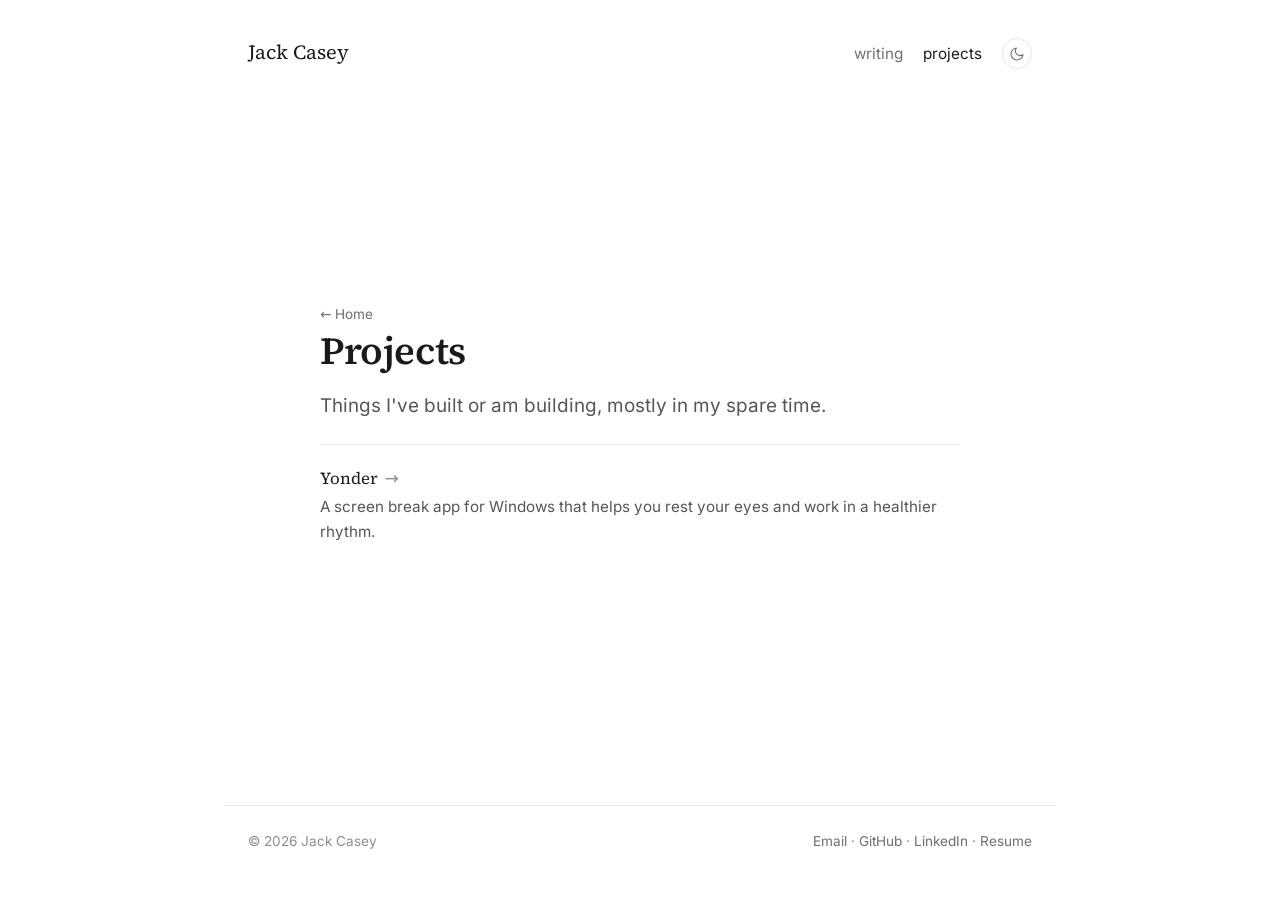
==== projects/index.html @ f2139e66 "Initial commit: personal site and blog Hand-written static HTML and CSS with no build step or depend" ====
<!doctype html>
<html lang="en">
<head>
  <meta charset="utf-8">
  <meta name="viewport" content="width=device-width, initial-scale=1">
  <title>Projects — Jack Casey</title>
  <meta name="description" content="Things Jack Casey has built or is building.">
  <link rel="icon" href="/assets/favicon.svg" type="image/svg+xml">
  <link rel="stylesheet" href="/assets/style.css">
  <script src="/assets/theme.js"></script>
</head>
<body>
  <a class="skip-link" href="#main">Skip to content</a>

  <header class="site-header wrap">
    <a class="brand" href="/">Jack Casey</a>
    <nav class="site-nav" aria-label="Primary">
      <a href="/writing/">Writing</a>
      <a href="/projects/" aria-current="page">Projects</a>
      <button class="theme-toggle" type="button" data-theme-toggle aria-label="Toggle dark mode" aria-pressed="false">
        <svg class="icon icon-moon" viewBox="0 0 24 24" fill="none" stroke="currentColor" stroke-width="1.6" stroke-linecap="round" stroke-linejoin="round" aria-hidden="true"><path d="M21 12.8A9 9 0 1 1 11.2 3a7 7 0 0 0 9.8 9.8z"/></svg>
        <svg class="icon icon-sun" viewBox="0 0 24 24" fill="none" stroke="currentColor" stroke-width="1.6" stroke-linecap="round" stroke-linejoin="round" aria-hidden="true"><circle cx="12" cy="12" r="4"/><path d="M12 2v2M12 20v2M4.9 4.9l1.4 1.4M17.7 17.7l1.4 1.4M2 12h2M20 12h2M4.9 19.1l1.4-1.4M17.7 6.3l1.4-1.4"/></svg>
      </button>
    </nav>
  </header>

  <main class="wrap" id="main">
    <div class="project-index fade-in">
      <p class="backlink"><a href="/">← Home</a></p>
      <h1>Projects</h1>
      <p class="lede">Things I've built or am building, mostly in my spare time.</p>
      <ul class="project-list">
        <li>
          <a class="project-link" href="/projects/yonder.html">
            <span class="project-row"><span class="project-name">Yonder</span><span class="project-arrow" aria-hidden="true">→</span></span>
            <span class="project-blurb">A screen break app for Windows that helps you rest your eyes and work in a healthier rhythm.</span>
          </a>
        </li>
      </ul>
    </div>
  </main>

  <footer class="site-footer wrap">
    <span>© 2026 Jack Casey</span>
    <span class="footer-links">
      <a href="mailto:jmtcasey@gmail.com">Email</a> ·
      <a href="https://github.com/JMTC-dev">GitHub</a> ·
      <a href="https://www.linkedin.com/in/jmtcasey">LinkedIn</a> ·
      <a href="/assets/jack-casey-resume.pdf">Resume</a>
    </span>
  </footer>
</body>
</html>
---- assets/style.css ----
/* ============================================================
   Personal site — design system
   One stylesheet. No build, no npm. Fonts self-hosted (no external
   requests). Serif headings + sans body. Light + dark.
   ============================================================ */

@font-face {
  font-family: "Source Serif 4 var";
  font-weight: 200 900;
  font-style: normal;
  font-display: swap;
  src: url("/assets/fonts/source-serif-4-var.woff2") format("woff2");
}
@font-face {
  font-family: "Inter var";
  font-weight: 100 900;
  font-style: normal;
  font-display: swap;
  src: url("/assets/fonts/inter-var.woff2") format("woff2");
}

/* ---- Theme tokens ---- */
:root {
  --bg:     #ffffff;
  --ink:    #1a1a1a;
  --body:   #262626;
  --muted:  #565656;
  --nav:    #6f6f6f;
  --faint:  #8c8c8c;
  --line:   #e7e7e7;
  --card:   #f4f4f4;

  --font-serif: "Source Serif 4 var", Georgia, Cambria, "Times New Roman", serif;
  --font-sans:  "Inter var", -apple-system, "Segoe UI", system-ui, Roboto,
                "Helvetica Neue", Arial, sans-serif;

  --measure: 52rem;   /* wide container */
  --text:    34rem;   /* readable line length */
  --pad-x: 1.5rem;
}

@media (prefers-color-scheme: dark) {
  :root:not([data-theme]) {
    --bg:    #121212;
    --ink:   #f2f2f2;
    --body:  #dcdcdc;
    --muted: #a8a8a8;
    --nav:   #9a9a9a;
    --faint: #7c7c7c;
    --line:  #2a2a2a;
    --card:  #1e1e1e;
  }
}
:root[data-theme="dark"] {
  --bg:    #121212;
  --ink:   #f2f2f2;
  --body:  #dcdcdc;
  --muted: #a8a8a8;
  --nav:   #9a9a9a;
  --faint: #7c7c7c;
  --line:  #2a2a2a;
  --card:  #1e1e1e;
}

/* ---- Base ---- */
*, *::before, *::after { box-sizing: border-box; }
html { -webkit-text-size-adjust: 100%; scroll-behavior: smooth; }
body {
  margin: 0;
  min-height: 100vh;
  min-height: 100svh;
  display: flex;
  flex-direction: column;
  background: var(--bg);
  color: var(--body);
  font-family: var(--font-sans);
  font-size: 1.0625rem;      /* 17px */
  line-height: 1.65;
  text-rendering: optimizeLegibility;
  -webkit-font-smoothing: antialiased;
}
/* Header pinned top, footer pinned bottom, content balanced between */
main { flex: 1 0 auto; display: flex; flex-direction: column; justify-content: center; padding-block: 1.5rem; }
/* Content pages (writing, projects, posts) sit at the top, not vertically centered */
main.flow { justify-content: flex-start; padding-top: 0.5rem; }
img { max-width: 100%; height: auto; }
a { color: var(--ink); text-decoration: none; }

/* ---- Layout ---- */
.wrap {
  width: 100%;
  max-width: var(--measure);
  margin-inline: auto;
  padding-inline: var(--pad-x);
}

/* ---- Skip link ---- */
.skip-link {
  position: absolute;
  left: -9999px; top: 0;
  background: var(--ink);
  color: var(--bg);
  padding: 0.5rem 0.875rem;
  border-radius: 6px;
  z-index: 10;
}
.skip-link:focus { left: 0.5rem; top: 0.5rem; }

/* ---- Header ---- */
.site-header {
  display: flex;
  align-items: baseline;
  justify-content: space-between;
  gap: 1rem;
  flex-wrap: wrap;
  padding-top: 2.25rem;
  padding-bottom: 0.5rem;
}
.brand { font-family: var(--font-serif); font-size: 1.25rem; color: var(--ink); }
.brand:hover { color: var(--ink); }

.site-nav {
  display: flex;
  align-items: center;
  gap: 1.25rem;
  flex-wrap: wrap;
  font-size: 0.95rem;
  text-transform: lowercase;
}
.site-nav a { color: var(--nav); }
.site-nav a:hover { color: var(--ink); }
.site-nav a[aria-current="page"] { color: var(--ink); }

/* ---- Theme toggle ---- */
.theme-toggle {
  display: inline-flex;
  align-items: center;
  justify-content: center;
  width: 1.9rem; height: 1.9rem;
  padding: 0;
  border: 1px solid var(--line);
  border-radius: 999px;
  background: transparent;
  color: var(--nav);
  cursor: pointer;
}
.theme-toggle:hover { color: var(--ink); border-color: var(--faint); }
.theme-toggle .icon { width: 1rem; height: 1rem; display: block; }
.theme-toggle .icon-sun  { display: none; }
:root[data-theme="dark"] .theme-toggle .icon-sun  { display: block; }
:root[data-theme="dark"] .theme-toggle .icon-moon { display: none; }
@media (prefers-color-scheme: dark) {
  :root:not([data-theme]) .theme-toggle .icon-sun  { display: block; }
  :root:not([data-theme]) .theme-toggle .icon-moon { display: none; }
}

/* ---- Typography ---- */
h1, h2, h3 { font-family: var(--font-serif); color: var(--ink); font-weight: 600; line-height: 1.15; }
h1 { font-size: clamp(1.9rem, 4.5vw, 2.4rem); letter-spacing: -0.01em; margin: 0 0 1.1rem; }
h2 { font-size: 1.5rem; margin: 0 0 1rem; }
h3 { font-size: 1.15rem; margin: 1.75rem 0 0.4rem; }

main p { max-width: var(--text); margin: 0 0 1.15rem; }
main a { text-decoration: underline; text-underline-offset: 2px; text-decoration-thickness: 1px; }
main a:hover { text-decoration-thickness: 2px; }

.lede {
  font-size: 1.18rem;
  line-height: 1.55;
  color: var(--muted);
  margin: 0 0 0;
  max-width: 33rem;
}
.muted { color: var(--muted); }

/* ---- Home: centered masthead + two pillars ---- */
.intro { text-align: center; padding: 0.5rem 0 1.9rem; position: relative; }
.intro h1 { margin: 0 0 0.9rem; }
.intro .lede { max-width: 38rem; margin-left: auto; margin-right: auto; }

.pillars {
  display: grid;
  grid-template-columns: 1fr 1fr;
  border-top: 1px solid var(--line);
  padding-top: 1.9rem;
}
.pillar { scroll-margin-top: 1.5rem; }
.pillar:first-child { padding-right: 2.75rem; }
.pillar:last-child { padding-left: 2.75rem; border-left: 1px solid var(--line); }
.pillar h2 { font-size: 1.1rem; margin: 0 0 0.85rem; }

@media (max-width: 40rem) {
  .pillars { grid-template-columns: 1fr; padding-top: 1.5rem; }
  .pillar:first-child { padding-right: 0; padding-bottom: 1.5rem; }
  .pillar:last-child { padding-left: 0; border-left: 0; border-top: 1px solid var(--line); padding-top: 1.5rem; }
}

/* ---- Projects list (home) ---- */
.project-list { list-style: none; padding: 0; margin: 0; max-width: none; }
.project-list li + li { border-top: 1px solid var(--line); }
.project-link { display: block; padding: 0.5rem 0; text-decoration: none; }
.project-row { display: flex; align-items: baseline; gap: 0.4rem; }
.project-name { font-family: var(--font-serif); color: var(--ink); font-size: 1.05rem; }
.project-arrow { color: var(--faint); transition: transform 0.18s ease, color 0.18s ease; }
.project-link:hover .project-name { text-decoration: underline; text-underline-offset: 3px; }
.project-link:hover .project-arrow { transform: translateX(3px); color: var(--ink); }
.project-blurb { display: block; color: var(--muted); font-size: 0.95rem; margin-top: 2px; }

/* Projects index page */
.project-index { width: 100%; max-width: 40rem; margin-inline: auto; }
.project-index .project-list { border-top: 1px solid var(--line); margin-top: 1.5rem; }
.project-index .project-list li:first-child { border-top: 0; }
.project-index .project-link { padding: 0.85rem 0; }

/* ---- Project page ---- */
.project-page { width: 100%; max-width: 42rem; margin-inline: auto; }
.project-meta { display: flex; flex-wrap: wrap; align-items: center; gap: 8px 10px; margin: 0.25rem 0 1.5rem; }
.tag { font-size: 0.78rem; color: var(--muted); background: var(--card); border-radius: 6px; padding: 3px 9px; }
.tag-status { display: inline-flex; align-items: center; gap: 6px; color: #8a6314; background: #f3e7d0; }
.tag-status .dot { width: 6px; height: 6px; border-radius: 50%; background: #c2904a; flex: none; }
:root[data-theme="dark"] .tag-status { color: #d6a85c; background: #322816; }
@media (prefers-color-scheme: dark) {
  :root:not([data-theme]) .tag-status { color: #d6a85c; background: #322816; }
}
.project-media {
  display: block; width: 100%; height: auto;
  border: 1px solid var(--line); border-radius: 10px;
  background: var(--card); margin: 0 0 1.5rem;
}
.project-media.placeholder {
  aspect-ratio: 16 / 9;
  display: flex; align-items: center; justify-content: center;
  color: var(--faint); font-size: 0.85rem;
}
.feature-list { list-style: none; padding: 0; margin: 1.25rem 0; max-width: 38rem; }
.feature-list li { position: relative; padding-left: 1.1rem; margin: 0.55rem 0; color: var(--body); }
.feature-list li::before { content: ""; position: absolute; left: 0; top: 0.68em; width: 5px; height: 5px; border-radius: 50%; background: var(--faint); }

/* ---- Page-load reveal, gentle entrance, smooth page transitions ---- */
/* Hold the page until everything has loaded (only when JS is present), then
   fade it in. With JS off there's no .js class, so the page just shows. */
html.js body > * { opacity: 0; }
html.js.loaded body > * { opacity: 1; transition: opacity 0.45s ease; }

/* Loading spinner — only appears if the load takes longer than a moment. */
html.loading::after {
  content: "";
  position: fixed; top: 50%; left: 50%;
  width: 26px; height: 26px; margin: -13px 0 0 -13px;
  border: 2px solid var(--line); border-top-color: var(--nav); border-radius: 50%;
  opacity: 0; z-index: 50;
  animation: spin 0.7s linear infinite, loaderIn 0.2s ease 0.25s forwards;
}
@keyframes spin { to { transform: rotate(360deg); } }
@keyframes loaderIn { to { opacity: 1; } }

@media (prefers-reduced-motion: no-preference) {
  html.loaded .fade-in { animation: fadeUp 0.45s ease both; }
  @keyframes fadeUp { from { opacity: 0; transform: translateY(8px); } to { opacity: 1; transform: none; } }
  /* Cross-document fade when navigating. Pure CSS; unsupported browsers just navigate. */
  @view-transition { navigation: auto; }
}

/* Reduced motion: skip the hold and spinner, show content immediately. */
@media (prefers-reduced-motion: reduce) {
  html.js body > * { opacity: 1; }
  html.loading::after { display: none; }
}

/* Utility */
.text-center { text-align: center; }

/* Smooth colour fade when toggling light/dark (only during the toggle itself). */
@media (prefers-reduced-motion: no-preference) {
  html.theme-anim, html.theme-anim *,
  html.theme-anim *::before, html.theme-anim *::after {
    transition: background-color 0.3s ease, color 0.3s ease,
                border-color 0.3s ease, fill 0.3s ease !important;
  }
}

/* ---- Doodles: faint, clickable easter eggs floating above the hero ---- */
.doodles {
  position: absolute; left: 0; right: 0; bottom: 100%; height: 150px;
  pointer-events: none; overflow: visible;
}
.doodle {
  position: absolute; width: 32px; height: 32px;
  color: var(--ink); opacity: 0.12;
  pointer-events: auto; cursor: pointer;
  transition: opacity 0.3s ease;
}
.doodle svg { width: 100%; height: 100%; display: block; overflow: visible; }
.doodle:hover { opacity: 0.3; }
.doodle.is-playing { opacity: 1; }

/* loose cluster, floating in the band just above the headline */
.p1 { top: 28px; left: 25%; }
.p2 { top: 22px; left: 74%; }
.p3 { top: 4px;  left: 49%; }
.p4 { top: 96px; left: 71%; }
.p5 { top: 98px; left: 28%; }
.p6 { top: 62px; left: 50%; }

/* Hidden on narrower screens where there isn't room above the hero. */
@media (max-width: 64rem) { .doodles { display: none; } }

/* ---- Click effects ---- */
.fx { position: absolute; left: 50%; top: 0; pointer-events: none; }
.fx-eq, .fx-quack, .fx-code, .fx-shout { white-space: nowrap; }
.fx-eq    { top: -10px; font-family: var(--font-serif); font-size: 13px; color: var(--ink); animation: fx-rise 1.5s ease forwards; }
.fx-quack { top: -15px; background: var(--ink); color: var(--bg); font-size: 11px; font-weight: 500; padding: 2px 8px; border-radius: 10px; animation: fx-rise 1.3s ease forwards; }
.fx-code  { top: -13px; background: var(--card); border: 1px solid var(--line); border-radius: 5px; padding: 3px 7px; font-family: ui-monospace, "Consolas", monospace; font-size: 11px; color: var(--ink); animation: fx-rise 1.7s ease forwards; }
.fx-shout { top: 6px; font-family: var(--font-serif); font-weight: 500; font-size: 15px; letter-spacing: .04em; color: var(--ink); animation: fx-shout 1.4s ease forwards; }
.fx-leaves i { position: absolute; left: 50%; top: 50%; width: 6px; height: 6px; border-radius: 0 60% 0 60%; background: #5e9c54; opacity: 0; animation: fx-leaf 1.5s ease-in forwards; }
.fx-leaves i:nth-child(1){ --lx:-14px; animation-delay: 0s; }
.fx-leaves i:nth-child(2){ --lx:11px;  animation-delay: .12s; }
.fx-leaves i:nth-child(3){ --lx:-4px;  animation-delay: .24s; }
.fx-leaves i:nth-child(4){ --lx:16px;  animation-delay: .36s; }
.fx-leaves i:nth-child(5){ --lx:-12px; animation-delay: .48s; }
.fx-leaves i:nth-child(6){ --lx:4px;   animation-delay: .1s; }
@keyframes fx-rise  { 0%{opacity:0; transform:translate(-50%,4px) scale(.85)} 18%{opacity:1; transform:translate(-50%,-8px) scale(1)} 78%{opacity:1; transform:translate(-50%,-10px)} 100%{opacity:0; transform:translate(-50%,-16px)} }
@keyframes fx-shout { 0%{opacity:0; transform:translate(-50%,0) scale(.6)} 25%{opacity:1; transform:translate(-50%,-6px) scale(1.18)} 60%{opacity:1; transform:translate(-50%,-12px) scale(1)} 100%{opacity:0; transform:translate(-50%,-46px) scale(1)} }
@keyframes fx-leaf  { 0%{opacity:.85; transform:translate(-50%,-2px) rotate(0)} 100%{opacity:0; transform:translate(calc(-50% + var(--lx)), 42px) rotate(200deg)} }

@media (prefers-reduced-motion: no-preference) {
  .doodle { animation: doodle-float 5.5s ease-in-out infinite; }
  .doodle.d-sword    { animation-delay: .6s; }
  .doodle.d-math     { animation-delay: 1.2s; }
  .doodle.d-terminal { animation-delay: 1.8s; }
  .doodle.d-trees    { animation-delay: 2.4s; }
  .doodle.d-duck     { animation-delay: 3s; }
  .doodle.is-active         { animation: doodle-boop 0.5s ease; }
  .doodle.d-cube.is-active  { animation: cube-solve 0.9s ease; }
  .doodle.d-duck.is-active  { animation: doodle-bob 0.6s ease; }
  .doodle.d-sword.is-active { animation: doodle-swing 0.5s ease; }
  @keyframes doodle-float { 0%,100%{transform:translateY(0)} 50%{transform:translateY(-6px)} }
  @keyframes doodle-boop  { 0%{transform:scale(1) rotate(0)} 30%{transform:scale(1.28) rotate(-8deg)} 60%{transform:scale(.96) rotate(6deg)} 100%{transform:scale(1) rotate(0)} }
  @keyframes doodle-bob   { 0%{transform:translateY(0) rotate(0)} 25%{transform:translateY(-7px) rotate(-7deg)} 50%{transform:translateY(0)} 75%{transform:translateY(-4px) rotate(5deg)} 100%{transform:translateY(0) rotate(0)} }
  @keyframes doodle-swing { 0%{transform:rotate(0)} 30%{transform:rotate(-24deg)} 60%{transform:rotate(13deg)} 100%{transform:rotate(0)} }
  @keyframes cube-solve   { 0%{transform:rotate(0); color:var(--ink)} 18%{color:#e74c3c} 38%{color:#3498db} 58%{color:#2ecc71} 78%{color:#f1c40f} 100%{transform:rotate(360deg); color:var(--ink)} }
}

hr { border: 0; border-top: 1px solid var(--line); margin: 2.5rem 0; }

blockquote {
  max-width: var(--text);
  margin: 1.5rem 0;
  padding-left: 1.1rem;
  border-left: 2px solid var(--line);
  color: var(--muted);
  font-style: italic;
}

ul, ol { max-width: var(--text); padding-left: 1.25rem; margin: 0 0 1.15rem; }
li { margin: 0.3rem 0; }

code {
  font-family: ui-monospace, "Cascadia Code", "Consolas", "SFMono-Regular", monospace;
  font-size: 0.9em;
  background: var(--card);
  padding: 0.1em 0.35em;
  border-radius: 4px;
}

.post-meta { font-size: 0.875rem; color: var(--faint); margin: -0.25rem 0 1.5rem; }
.backlink { font-size: 0.85rem; margin: 0 0 0.25rem; }
.backlink a { color: var(--nav); text-decoration: none; }
.backlink a:hover { color: var(--ink); }

/* ---- Writing list ---- */
.post-list { list-style: none; padding: 0; margin: 0; max-width: none; }
.post-list li {
  display: flex;
  justify-content: space-between;
  align-items: baseline;
  gap: 1rem;
  padding: 0.95rem 0;
  border-top: 1px solid var(--line);
}
.post-list a { font-family: var(--font-serif); color: var(--ink); text-decoration: none; font-size: 1.1rem; }
.post-list a:hover { text-decoration: underline; text-underline-offset: 3px; }
.post-list .date { font-size: 0.85rem; color: var(--faint); white-space: nowrap; }
.post-list.compact li { padding: 0.4rem 0; border-top: 0; }
.post-list.compact li:not(:first-child) { border-top: 1px solid var(--line); }
.post-list.compact a { font-size: 1rem; }
.more-link { margin-top: 0.85rem; font-size: 0.95rem; }
.more-link a { color: var(--nav); text-decoration: none; }
.more-link a:hover { color: var(--ink); text-decoration: underline; text-underline-offset: 3px; }

/* ---- Writing index (list with excerpts) ---- */
.writing-index { width: 100%; max-width: 40rem; margin-inline: auto; }
.entry-list { list-style: none; padding: 0; margin: 1.5rem 0 0; max-width: none; }
.entry-list li { border-top: 1px solid var(--line); }
.entry { display: block; padding: 1rem 0; text-decoration: none; }
.entry-head { display: flex; justify-content: space-between; align-items: baseline; gap: 1rem; }
.entry-title { font-family: var(--font-serif); color: var(--ink); font-size: 1.15rem; }
.entry:hover .entry-title { text-decoration: underline; text-underline-offset: 3px; }
.entry-date { font-size: 0.85rem; color: var(--faint); white-space: nowrap; }
.entry-excerpt { display: block; color: var(--muted); font-size: 0.95rem; margin-top: 4px; line-height: 1.5; }

/* ---- Blog post (editorial) ---- */
.post { width: 100%; max-width: 34rem; margin-inline: auto; }
.post .backlink { margin-bottom: 1.25rem; }
.post-kicker { font-size: 0.78rem; color: var(--muted); text-transform: uppercase; letter-spacing: 0.08em; margin: 0 0 0.6rem; }
.post-title { font-size: clamp(1.9rem, 4.5vw, 2.4rem); line-height: 1.15; margin: 0 0 1.1rem; }
.post-rule { height: 1px; background: var(--line); margin: 0 0 1.6rem; }
.post-body p { font-size: 1.0625rem; line-height: 1.75; margin: 0 0 1.2rem; max-width: none; }
.post-body .post-lead { font-size: 1.2rem; line-height: 1.6; color: var(--ink); }
.post-back { margin: 2.5rem 0 0; padding-top: 1.5rem; border-top: 1px solid var(--line); font-size: 0.9rem; }
.post-back a { color: var(--nav); text-decoration: none; }
.post-back a:hover { color: var(--ink); }

/* Post media + code blocks */
.post-body figure { margin: 1.6rem 0; max-width: none; }
.post-body img,
.post-body video {
  display: block; width: 100%; height: auto;
  border: 1px solid var(--line); border-radius: 10px; background: var(--card);
}
.post-body figcaption { margin-top: 0.5rem; font-size: 0.85rem; color: var(--muted); text-align: center; }
.post-body pre {
  font-family: ui-monospace, "Cascadia Code", "Consolas", "SFMono-Regular", monospace;
  background: var(--card); border: 1px solid var(--line); border-radius: 10px;
  padding: 1rem 1.1rem; margin: 1.5rem 0; max-width: none;
  overflow-x: auto; font-size: 0.92rem; line-height: 1.6;
}
.post-body pre code { background: none; padding: 0; font-size: inherit; border-radius: 0; }

/* highlight.js theme (self-hosted), tuned to the site palette, light + dark */
.hljs { color: var(--body); background: transparent;
  --hl-keyword: #7a4fb0; --hl-string: #3f7d3f; --hl-number: #b5651d;
  --hl-title: #2b6cb0; --hl-attr: #8a6314; --hl-comment: var(--faint);
}
:root[data-theme="dark"] .hljs {
  --hl-keyword: #c4a0ff; --hl-string: #9ece6a; --hl-number: #e0a060;
  --hl-title: #7aa2f7; --hl-attr: #d6a85c;
}
@media (prefers-color-scheme: dark) {
  :root:not([data-theme]) .hljs {
    --hl-keyword: #c4a0ff; --hl-string: #9ece6a; --hl-number: #e0a060;
    --hl-title: #7aa2f7; --hl-attr: #d6a85c;
  }
}
.hljs-comment, .hljs-quote { color: var(--hl-comment); font-style: italic; }
.hljs-keyword, .hljs-built_in, .hljs-literal, .hljs-type,
.hljs-selector-tag, .hljs-doctag { color: var(--hl-keyword); }
.hljs-string, .hljs-regexp, .hljs-meta .hljs-string, .hljs-addition { color: var(--hl-string); }
.hljs-number, .hljs-symbol, .hljs-bullet { color: var(--hl-number); }
.hljs-title, .hljs-title.function_, .hljs-title.class_,
.hljs-section, .hljs-name, .hljs-selector-id, .hljs-selector-class { color: var(--hl-title); }
.hljs-attr, .hljs-attribute, .hljs-property, .hljs-variable,
.hljs-template-variable, .hljs-params, .hljs-meta { color: var(--hl-attr); }
.hljs-emphasis { font-style: italic; }
.hljs-strong { font-weight: 500; }

/* ---- Projects ---- */
.project { padding: 1.4rem 0; border-top: 1px solid var(--line); max-width: none; }
.project:first-of-type { border-top: 0; padding-top: 0; }
.project h3 { margin: 0 0 0.3rem; }
.project p { margin: 0 0 0.45rem; color: var(--body); }
.project .links { font-size: 0.875rem; margin: 0; }
.project .links a { color: var(--nav); }
.project .links a:hover { color: var(--ink); }

/* ---- Contact / link rows ---- */
.linklist { list-style: none; padding: 0; margin: 1.5rem 0 0; max-width: none; }
.linklist li {
  display: flex;
  gap: 1.5rem;
  padding: 0.85rem 0;
  border-top: 1px solid var(--line);
}
.linklist li:last-child { border-bottom: 1px solid var(--line); }
.linklist .label { font-size: 0.85rem; color: var(--faint); min-width: 6rem; }

/* ---- Footer ---- */
.site-footer {
  border-top: 1px solid var(--line);
  padding-top: 1.5rem;
  padding-bottom: 3rem;
  margin-top: 1rem;
  font-size: 0.85rem;
  color: var(--faint);
  display: flex;
  justify-content: space-between;
  flex-wrap: wrap;
  gap: 0.75rem;
}
.site-footer a { color: var(--nav); }
.site-footer a:hover { color: var(--ink); }

/* ---- Small screens ---- */
@media (max-width: 34rem) {
  .site-header { padding-top: 1.75rem; }
  .site-nav { gap: 0.95rem; row-gap: 0.5rem; }
  .lede { font-size: 1.1rem; }
  .home-grid { grid-template-columns: 1fr; gap: 1.25rem; }
}

@media (prefers-reduced-motion: reduce) {
  html { scroll-behavior: auto; }
}
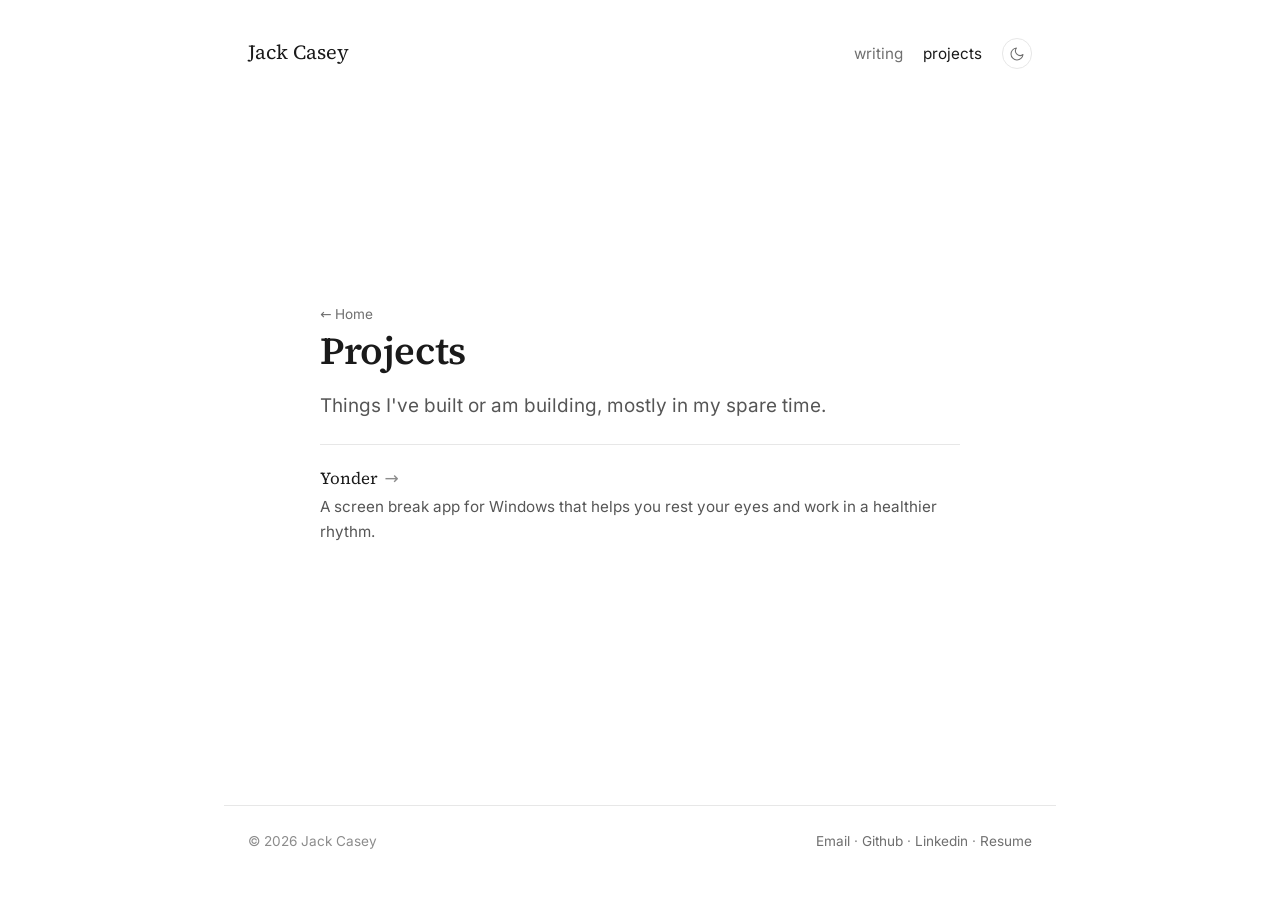
==== commit a4f0a391: "content update" ====
--- a/projects/index.html
+++ b/projects/index.html
@@ -44,8 +44,8 @@
     <span>© 2026 Jack Casey</span>
     <span class="footer-links">
       <a href="mailto:jmtcasey@gmail.com">Email</a> ·
-      <a href="https://github.com/JMTC-dev">GitHub</a> ·
-      <a href="https://www.linkedin.com/in/jmtcasey">LinkedIn</a> ·
+      <a href="https://github.com/JMTC-dev">Github</a> ·
+      <a href="https://www.linkedin.com/in/jmtcasey">Linkedin</a> ·
       <a href="/assets/jack-casey-resume.pdf">Resume</a>
     </span>
   </footer>
--- a/assets/style.css
+++ b/assets/style.css
@@ -281,7 +281,7 @@
 
 /* ---- Doodles: faint, clickable easter eggs floating above the hero ---- */
 .doodles {
-  position: absolute; left: 0; right: 0; bottom: 100%; height: 150px;
+  position: absolute; left: 0; right: 0; bottom: 100%; height: 112px;
   pointer-events: none; overflow: visible;
 }
 .doodle {
@@ -295,12 +295,12 @@
 .doodle.is-playing { opacity: 1; }
 
 /* loose cluster, floating in the band just above the headline */
-.p1 { top: 28px; left: 25%; }
-.p2 { top: 22px; left: 74%; }
-.p3 { top: 4px;  left: 49%; }
-.p4 { top: 96px; left: 71%; }
-.p5 { top: 98px; left: 28%; }
-.p6 { top: 62px; left: 50%; }
+.p1 { top: 48px; left: 8%; }
+.p3 { top: 16px; left: 24%; }
+.p2 { top: 50px; left: 40%; }
+.p6 { top: 18px; left: 56%; }
+.p5 { top: 46px; left: 72%; }
+.p4 { top: 34px; left: 88%; }
 
 /* Hidden on narrower screens where there isn't room above the hero. */
 @media (max-width: 64rem) { .doodles { display: none; } }
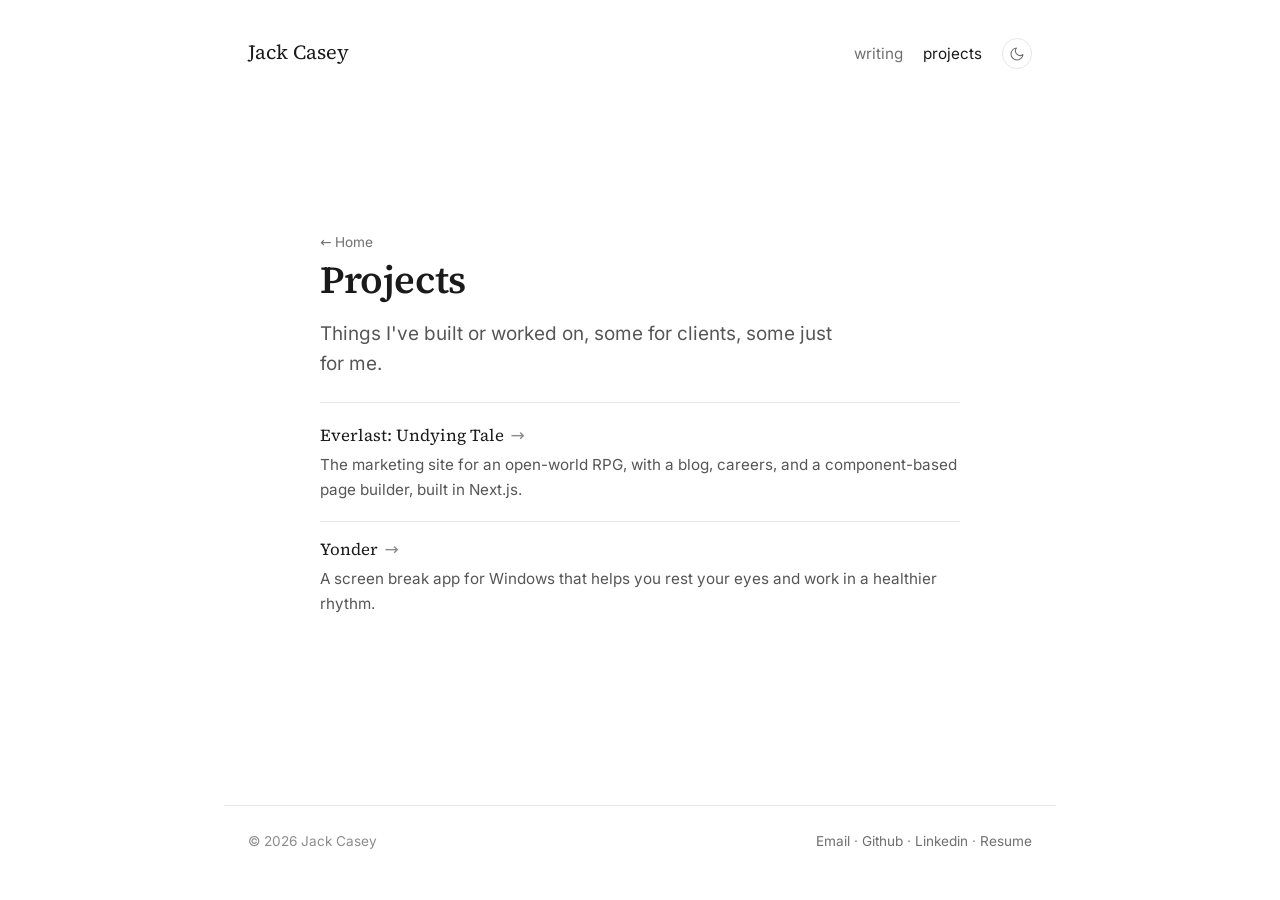
==== commit 81f87386: "seo" ====
--- a/projects/index.html
+++ b/projects/index.html
@@ -4,8 +4,24 @@
   <meta charset="utf-8">
   <meta name="viewport" content="width=device-width, initial-scale=1">
   <title>Projects — Jack Casey</title>
-  <meta name="description" content="Things Jack Casey has built or is building.">
+  <meta name="description" content="Things Jack Casey has built or worked on, some for clients and some for fun.">
+  <link rel="canonical" href="https://jmtc.dev/projects/">
+  <meta name="author" content="Jack Casey">
+  <meta name="theme-color" content="#faf8f3" media="(prefers-color-scheme: light)">
+  <meta name="theme-color" content="#121212" media="(prefers-color-scheme: dark)">
+  <meta property="og:type" content="website">
+  <meta property="og:site_name" content="Jack Casey">
+  <meta property="og:title" content="Projects">
+  <meta property="og:description" content="Things Jack Casey has built or worked on, some for clients and some for fun.">
+  <meta property="og:url" content="https://jmtc.dev/projects/">
+  <meta property="og:image" content="https://jmtc.dev/assets/og.png">
+  <meta property="og:image:width" content="1200">
+  <meta property="og:image:height" content="630">
+  <meta property="og:image:alt" content="Jack Casey's site, jmtc.dev">
+  <meta name="twitter:card" content="summary_large_image">
   <link rel="icon" href="/assets/favicon.svg" type="image/svg+xml">
+  <link rel="preload" href="/assets/fonts/source-serif-4-var.woff2" as="font" type="font/woff2" crossorigin>
+  <link rel="preload" href="/assets/fonts/inter-var.woff2" as="font" type="font/woff2" crossorigin>
   <link rel="stylesheet" href="/assets/style.css">
   <script src="/assets/theme.js"></script>
 </head>
@@ -28,8 +44,14 @@
     <div class="project-index fade-in">
       <p class="backlink"><a href="/">← Home</a></p>
       <h1>Projects</h1>
-      <p class="lede">Things I've built or am building, mostly in my spare time.</p>
+      <p class="lede">Things I've built or worked on, some for clients, some just for me.</p>
       <ul class="project-list">
+        <li>
+          <a class="project-link" href="/projects/everlast.html">
+            <span class="project-row"><span class="project-name">Everlast: Undying Tale</span><span class="project-arrow" aria-hidden="true">→</span></span>
+            <span class="project-blurb">The marketing site for an open-world RPG, with a blog, careers, and a component-based page builder, built in Next.js.</span>
+          </a>
+        </li>
         <li>
           <a class="project-link" href="/projects/yonder.html">
             <span class="project-row"><span class="project-name">Yonder</span><span class="project-arrow" aria-hidden="true">→</span></span>
--- a/assets/style.css
+++ b/assets/style.css
@@ -213,7 +213,11 @@
 .project-index .project-link { padding: 0.85rem 0; }
 
 /* ---- Project page ---- */
-.project-page { width: 100%; max-width: 42rem; margin-inline: auto; }
+.project-page { width: 100%; max-width: 44rem; margin-inline: auto; }
+/* One uniform width — text fills the column so it lines up with the image and title. */
+.project-page .lede,
+.project-page p,
+.project-page .feature-list { max-width: none; }
 .project-meta { display: flex; flex-wrap: wrap; align-items: center; gap: 8px 10px; margin: 0.25rem 0 1.5rem; }
 .tag { font-size: 0.78rem; color: var(--muted); background: var(--card); border-radius: 6px; padding: 3px 9px; }
 .tag-status { display: inline-flex; align-items: center; gap: 6px; color: #8a6314; background: #f3e7d0; }
@@ -222,6 +226,12 @@
 @media (prefers-color-scheme: dark) {
   :root:not([data-theme]) .tag-status { color: #d6a85c; background: #322816; }
 }
+.tag-status.is-live { color: #2f6b3f; background: #dcefdf; }
+.tag-status.is-live .dot { background: #4c9a5f; }
+:root[data-theme="dark"] .tag-status.is-live { color: #82c793; background: #16301c; }
+@media (prefers-color-scheme: dark) {
+  :root:not([data-theme]) .tag-status.is-live { color: #82c793; background: #16301c; }
+}
 .project-media {
   display: block; width: 100%; height: auto;
   border: 1px solid var(--line); border-radius: 10px;
@@ -236,35 +246,12 @@
 .feature-list li { position: relative; padding-left: 1.1rem; margin: 0.55rem 0; color: var(--body); }
 .feature-list li::before { content: ""; position: absolute; left: 0; top: 0.68em; width: 5px; height: 5px; border-radius: 50%; background: var(--faint); }
 
-/* ---- Page-load reveal, gentle entrance, smooth page transitions ---- */
-/* Hold the page until everything has loaded (only when JS is present), then
-   fade it in. With JS off there's no .js class, so the page just shows. */
-html.js body > * { opacity: 0; }
-html.js.loaded body > * { opacity: 1; transition: opacity 0.45s ease; }
-
-/* Loading spinner — only appears if the load takes longer than a moment. */
-html.loading::after {
-  content: "";
-  position: fixed; top: 50%; left: 50%;
-  width: 26px; height: 26px; margin: -13px 0 0 -13px;
-  border: 2px solid var(--line); border-top-color: var(--nav); border-radius: 50%;
-  opacity: 0; z-index: 50;
-  animation: spin 0.7s linear infinite, loaderIn 0.2s ease 0.25s forwards;
-}
-@keyframes spin { to { transform: rotate(360deg); } }
-@keyframes loaderIn { to { opacity: 1; } }
-
+/* ---- Gentle entrance ---- */
+/* A plain fade-in on load. Deliberately no "hide until fully loaded" reveal and
+   no cross-document @view-transition — both flickered on iOS WebKit. */
 @media (prefers-reduced-motion: no-preference) {
-  html.loaded .fade-in { animation: fadeUp 0.45s ease both; }
+  .fade-in { animation: fadeUp 0.5s ease both; }
   @keyframes fadeUp { from { opacity: 0; transform: translateY(8px); } to { opacity: 1; transform: none; } }
-  /* Cross-document fade when navigating. Pure CSS; unsupported browsers just navigate. */
-  @view-transition { navigation: auto; }
-}
-
-/* Reduced motion: skip the hold and spinner, show content immediately. */
-@media (prefers-reduced-motion: reduce) {
-  html.js body > * { opacity: 1; }
-  html.loading::after { display: none; }
 }
 
 /* Utility */
@@ -281,8 +268,9 @@
 
 /* ---- Doodles: faint, clickable easter eggs floating above the hero ---- */
 .doodles {
-  position: absolute; left: 0; right: 0; bottom: 100%; height: 112px;
+  position: absolute; left: 0; right: 0; bottom: 100%; height: 116px;
   pointer-events: none; overflow: visible;
+  margin-bottom: 10px;
 }
 .doodle {
   position: absolute; width: 32px; height: 32px;
@@ -294,24 +282,47 @@
 .doodle:hover { opacity: 0.3; }
 .doodle.is-playing { opacity: 1; }
 
-/* loose cluster, floating in the band just above the headline */
-.p1 { top: 48px; left: 8%; }
-.p3 { top: 16px; left: 24%; }
-.p2 { top: 50px; left: 40%; }
-.p6 { top: 18px; left: 56%; }
-.p5 { top: 46px; left: 72%; }
-.p4 { top: 34px; left: 88%; }
+/* Two-row scatter, hugging the headline — zig-zags high/low across the width,
+   kept low so nothing floats too far above the line. */
+.p6  { top: 78px; left: 2.5%; }   /* duck */
+.p1  { top: 46px; left: 12.6%; }  /* cube */
+.p3  { top: 76px; left: 22.7%; }  /* math */
+.p2  { top: 48px; left: 32.8%; }  /* sword */
+.p10 { top: 78px; left: 42.9%; }  /* cake */
+.p7  { top: 46px; left: 53%; }    /* shield */
+.p8  { top: 78px; left: 63.1%; }  /* barbell */
+.p9  { top: 48px; left: 73.2%; }  /* cabin */
+.p4  { top: 76px; left: 83.3%; }  /* terminal */
+.p5  { top: 48px; left: 93.4%; }  /* trees */
 
 /* Hidden on narrower screens where there isn't room above the hero. */
 @media (max-width: 64rem) { .doodles { display: none; } }
 
 /* ---- Click effects ---- */
 .fx { position: absolute; left: 50%; top: 0; pointer-events: none; }
-.fx-eq, .fx-quack, .fx-code, .fx-shout { white-space: nowrap; }
+.fx-eq, .fx-quack, .fx-code, .fx-shout, .fx-cipher, .fx-rep, .fx-bake { white-space: nowrap; }
 .fx-eq    { top: -10px; font-family: var(--font-serif); font-size: 13px; color: var(--ink); animation: fx-rise 1.5s ease forwards; }
-.fx-quack { top: -15px; background: var(--ink); color: var(--bg); font-size: 11px; font-weight: 500; padding: 2px 8px; border-radius: 10px; animation: fx-rise 1.3s ease forwards; }
 .fx-code  { top: -13px; background: var(--card); border: 1px solid var(--line); border-radius: 5px; padding: 3px 7px; font-family: ui-monospace, "Consolas", monospace; font-size: 11px; color: var(--ink); animation: fx-rise 1.7s ease forwards; }
-.fx-shout { top: 6px; font-family: var(--font-serif); font-weight: 500; font-size: 15px; letter-spacing: .04em; color: var(--ink); animation: fx-shout 1.4s ease forwards; }
+
+/* Duck — "quack!" spoken aloud: serif italic, wobbling, with little sound arcs.
+   Sword's "FUS RO DAH!" shares this serif voice, just upright and bolder. */
+.fx-quack { top: -16px; font-family: var(--font-serif); font-style: italic; font-weight: 500; font-size: 16px; color: var(--ink); animation: fx-quack 1.4s ease forwards; }
+.fx-quack .q-wave { display: inline-block; width: 9px; height: 13px; margin-left: 2px; vertical-align: -1px; color: var(--muted); animation: q-wave 1.4s ease forwards; }
+.fx-shout { top: 6px; font-family: var(--font-serif); font-weight: 600; font-size: 15px; letter-spacing: .04em; color: var(--ink); animation: fx-shout 1.4s ease forwards; }
+
+/* Security — ciphertext that decodes (doodles.js scrambles the characters). */
+.fx-cipher { top: -12px; font-family: ui-monospace, "Consolas", monospace; font-size: 11px; letter-spacing: .06em; color: var(--ink); animation: fx-rise 1.6s ease forwards; }
+/* Workout — a rep counter. */
+.fx-rep   { top: -14px; font-family: var(--font-serif); font-weight: 600; font-size: 15px; color: var(--ink); animation: fx-rise 1.2s ease forwards; }
+/* Bake Off — the Star Baker accolade. */
+.fx-bake  { top: -16px; font-family: var(--font-serif); font-style: italic; font-weight: 600; font-size: 14px; color: var(--ink); animation: fx-bake 1.7s ease forwards; }
+.fx-bake .star { color: #e0a92e; font-style: normal; }
+/* Cabin — smoke drifting up from the chimney. */
+.fx-smoke { top: 2px; left: 64%; }
+.fx-smoke i { position: absolute; width: 5px; height: 5px; border-radius: 50%; background: var(--muted); opacity: 0; animation: fx-puff 1.4s ease-out forwards; }
+.fx-smoke i:nth-child(1) { animation-delay: 0s; }
+.fx-smoke i:nth-child(2) { animation-delay: .25s; }
+.fx-smoke i:nth-child(3) { animation-delay: .45s; }
 .fx-leaves i { position: absolute; left: 50%; top: 50%; width: 6px; height: 6px; border-radius: 0 60% 0 60%; background: #5e9c54; opacity: 0; animation: fx-leaf 1.5s ease-in forwards; }
 .fx-leaves i:nth-child(1){ --lx:-14px; animation-delay: 0s; }
 .fx-leaves i:nth-child(2){ --lx:11px;  animation-delay: .12s; }
@@ -322,6 +333,10 @@
 @keyframes fx-rise  { 0%{opacity:0; transform:translate(-50%,4px) scale(.85)} 18%{opacity:1; transform:translate(-50%,-8px) scale(1)} 78%{opacity:1; transform:translate(-50%,-10px)} 100%{opacity:0; transform:translate(-50%,-16px)} }
 @keyframes fx-shout { 0%{opacity:0; transform:translate(-50%,0) scale(.6)} 25%{opacity:1; transform:translate(-50%,-6px) scale(1.18)} 60%{opacity:1; transform:translate(-50%,-12px) scale(1)} 100%{opacity:0; transform:translate(-50%,-46px) scale(1)} }
 @keyframes fx-leaf  { 0%{opacity:.85; transform:translate(-50%,-2px) rotate(0)} 100%{opacity:0; transform:translate(calc(-50% + var(--lx)), 42px) rotate(200deg)} }
+@keyframes fx-quack { 0%{opacity:0; transform:translate(-50%,4px) rotate(0) scale(.8)} 14%{opacity:1; transform:translate(-50%,-6px) rotate(-6deg) scale(1.06)} 34%{transform:translate(-50%,-8px) rotate(5deg)} 54%{transform:translate(-50%,-9px) rotate(-4deg)} 74%{opacity:1; transform:translate(-50%,-11px) rotate(3deg)} 100%{opacity:0; transform:translate(-50%,-16px) rotate(0)} }
+@keyframes q-wave   { 0%,28%{opacity:0} 44%{opacity:.85} 100%{opacity:.15} }
+@keyframes fx-bake  { 0%{opacity:0; transform:translate(-50%,6px) scale(.5)} 20%{opacity:1; transform:translate(-50%,-6px) scale(1.16)} 36%{transform:translate(-50%,-8px) scale(1)} 76%{opacity:1; transform:translate(-50%,-11px)} 100%{opacity:0; transform:translate(-50%,-18px)} }
+@keyframes fx-puff  { 0%{opacity:0; transform:translate(0,0) scale(.4)} 25%{opacity:.5} 100%{opacity:0; transform:translate(5px,-24px) scale(1.7)} }
 
 @media (prefers-reduced-motion: no-preference) {
   .doodle { animation: doodle-float 5.5s ease-in-out infinite; }
@@ -330,15 +345,23 @@
   .doodle.d-terminal { animation-delay: 1.8s; }
   .doodle.d-trees    { animation-delay: 2.4s; }
   .doodle.d-duck     { animation-delay: 3s; }
-  .doodle.is-active         { animation: doodle-boop 0.5s ease; }
-  .doodle.d-cube.is-active  { animation: cube-solve 0.9s ease; }
-  .doodle.d-duck.is-active  { animation: doodle-bob 0.6s ease; }
-  .doodle.d-sword.is-active { animation: doodle-swing 0.5s ease; }
+  .doodle.d-cake     { animation-delay: 0.9s; }
+  .doodle.d-shield   { animation-delay: 3.6s; }
+  .doodle.d-barbell  { animation-delay: 4.2s; }
+  .doodle.d-cabin    { animation-delay: 4.8s; }
+  .doodle.is-active           { animation: doodle-boop 0.5s ease; }
+  .doodle.d-cube.is-active    { animation: cube-solve 0.9s ease; }
+  .doodle.d-duck.is-active    { animation: doodle-bob 0.6s ease; }
+  .doodle.d-sword.is-active   { animation: doodle-swing 0.5s ease; }
+  .doodle.d-barbell.is-active { animation: doodle-lift 0.75s ease; }
+  .doodle.d-cake.is-active    { animation: doodle-rise 0.7s ease; }
   @keyframes doodle-float { 0%,100%{transform:translateY(0)} 50%{transform:translateY(-6px)} }
   @keyframes doodle-boop  { 0%{transform:scale(1) rotate(0)} 30%{transform:scale(1.28) rotate(-8deg)} 60%{transform:scale(.96) rotate(6deg)} 100%{transform:scale(1) rotate(0)} }
   @keyframes doodle-bob   { 0%{transform:translateY(0) rotate(0)} 25%{transform:translateY(-7px) rotate(-7deg)} 50%{transform:translateY(0)} 75%{transform:translateY(-4px) rotate(5deg)} 100%{transform:translateY(0) rotate(0)} }
   @keyframes doodle-swing { 0%{transform:rotate(0)} 30%{transform:rotate(-24deg)} 60%{transform:rotate(13deg)} 100%{transform:rotate(0)} }
   @keyframes cube-solve   { 0%{transform:rotate(0); color:var(--ink)} 18%{color:#e74c3c} 38%{color:#3498db} 58%{color:#2ecc71} 78%{color:#f1c40f} 100%{transform:rotate(360deg); color:var(--ink)} }
+  @keyframes doodle-lift  { 0%,100%{transform:translateY(0)} 18%{transform:translateY(-7px)} 36%{transform:translateY(0) scaleY(.94)} 54%{transform:translateY(-7px)} 72%{transform:translateY(0) scaleY(.97)} }
+  @keyframes doodle-rise  { 0%{transform:translateY(0) scale(1)} 35%{transform:translateY(-4px) scale(1.13)} 70%{transform:translateY(0) scale(1)} 100%{transform:translateY(0) scale(1)} }
 }
 
 hr { border: 0; border-top: 1px solid var(--line); margin: 2.5rem 0; }
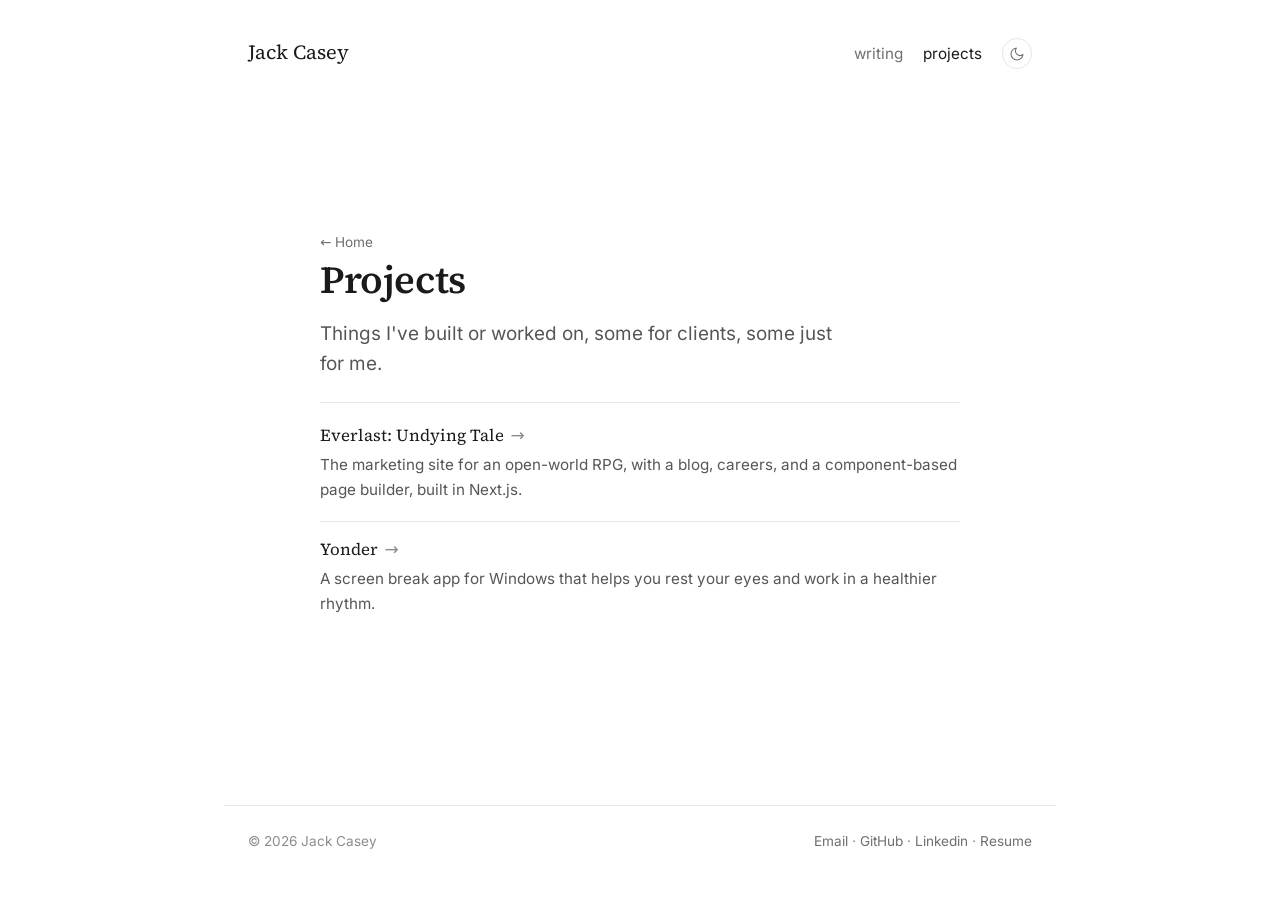
==== commit 48925644: "em" ====
--- a/projects/index.html
+++ b/projects/index.html
@@ -66,7 +66,7 @@
     <span>© 2026 Jack Casey</span>
     <span class="footer-links">
       <a href="mailto:jmtcasey@gmail.com">Email</a> ·
-      <a href="https://github.com/JMTC-dev">Github</a> ·
+      <a href="https://github.com/JMTC-dev">GitHub</a> ·
       <a href="https://www.linkedin.com/in/jmtcasey">Linkedin</a> ·
       <a href="/assets/jack-casey-resume.pdf">Resume</a>
     </span>
--- a/assets/style.css
+++ b/assets/style.css
@@ -245,6 +245,24 @@
 .feature-list { list-style: none; padding: 0; margin: 1.25rem 0; max-width: 38rem; }
 .feature-list li { position: relative; padding-left: 1.1rem; margin: 0.55rem 0; color: var(--body); }
 .feature-list li::before { content: ""; position: absolute; left: 0; top: 0.68em; width: 5px; height: 5px; border-radius: 50%; background: var(--faint); }
+
+/* ---- Content tables + dividers (for pages made with the block builder) ---- */
+.post-body table, .project-page table {
+  width: 100%; border-collapse: collapse; margin: 1.6rem 0;
+  font-size: 0.95rem; line-height: 1.5;
+}
+.post-body th, .post-body td,
+.project-page th, .project-page td {
+  padding: 0.55rem 0.8rem; text-align: left; vertical-align: top;
+  border-bottom: 1px solid var(--line);
+}
+.post-body th, .project-page th { font-weight: 600; color: var(--ink); background: var(--card); }
+.post-body tr:last-child td, .project-page tr:last-child td { border-bottom: 0; }
+
+.post-body hr, .project-page hr {
+  border: 0; height: 1px; width: 6rem; max-width: 40%;
+  background: var(--line); margin: 2.2rem auto;
+}
 
 /* ---- Gentle entrance ---- */
 /* A plain fade-in on load. Deliberately no "hide until fully loaded" reveal and
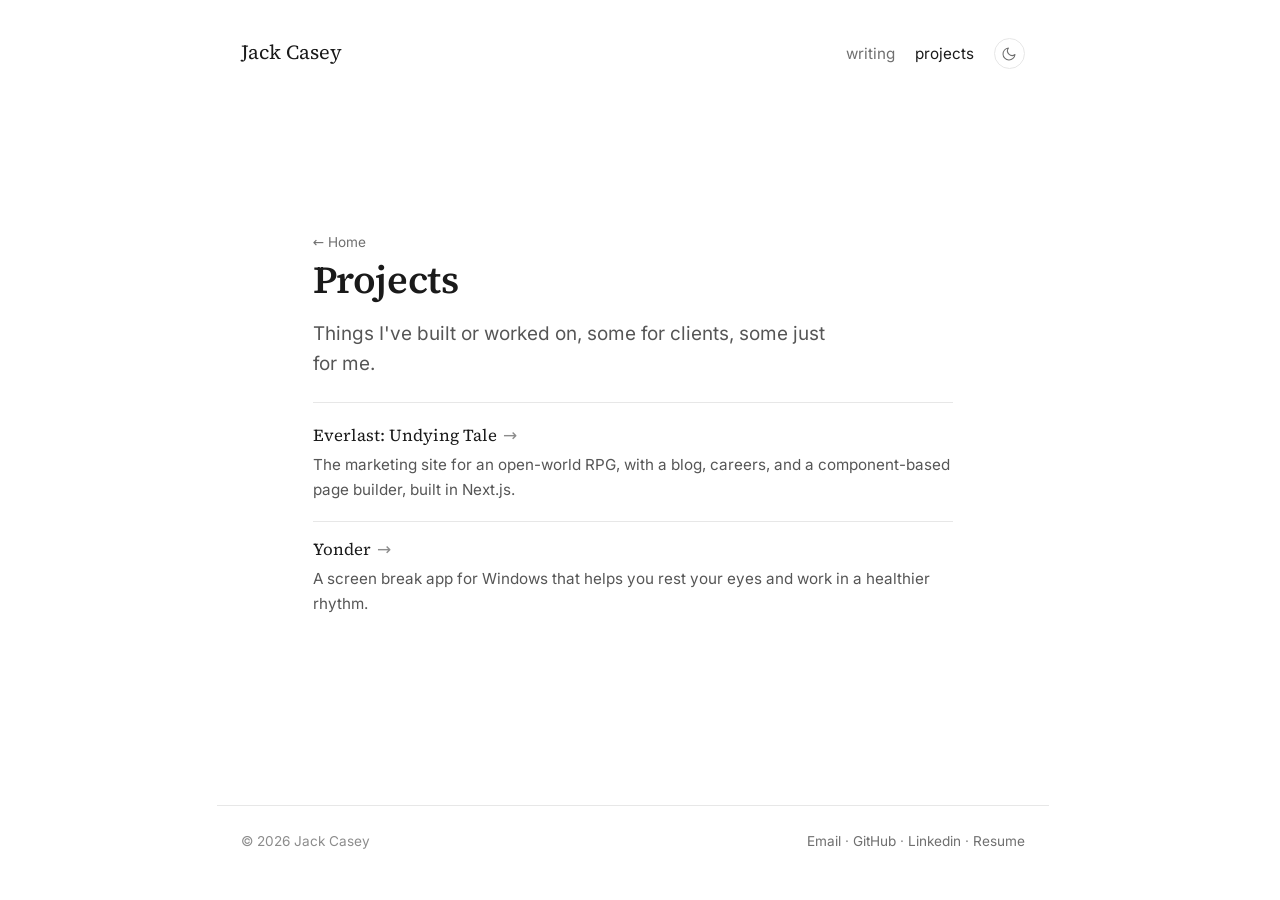
==== commit e0d7d40c: "updates" ====
--- a/projects/index.html
+++ b/projects/index.html
@@ -29,10 +29,10 @@
   <a class="skip-link" href="#main">Skip to content</a>
 
   <header class="site-header wrap">
-    <a class="brand" href="/">Jack Casey</a>
+    <a class="brand" href="/">Jack Casey<svg class="squiggle" viewBox="0 0 60 6" fill="none" stroke="currentColor" stroke-width="1.6" stroke-linecap="round" preserveAspectRatio="none" aria-hidden="true"><path pathLength="1" d="M2 4.5 Q 10 2 22 4 T 40 3.5 T 58 4.5"/></svg></a>
     <nav class="site-nav" aria-label="Primary">
-      <a href="/writing/">Writing</a>
-      <a href="/projects/" aria-current="page">Projects</a>
+      <a href="/writing/">Writing<svg class="squiggle" viewBox="0 0 60 6" fill="none" stroke="currentColor" stroke-width="1.6" stroke-linecap="round" preserveAspectRatio="none" aria-hidden="true"><path pathLength="1" d="M2 4.5 Q 12 1.5 24 3.5 T 44 3 T 58 4"/></svg></a>
+      <a href="/projects/" aria-current="page">Projects<svg class="squiggle" viewBox="0 0 60 6" fill="none" stroke="currentColor" stroke-width="1.6" stroke-linecap="round" preserveAspectRatio="none" aria-hidden="true"><path pathLength="1" d="M2 4 Q 14 1.5 26 4 T 46 3 T 58 4.5"/></svg></a>
       <button class="theme-toggle" type="button" data-theme-toggle aria-label="Toggle dark mode" aria-pressed="false">
         <svg class="icon icon-moon" viewBox="0 0 24 24" fill="none" stroke="currentColor" stroke-width="1.6" stroke-linecap="round" stroke-linejoin="round" aria-hidden="true"><path d="M21 12.8A9 9 0 1 1 11.2 3a7 7 0 0 0 9.8 9.8z"/></svg>
         <svg class="icon icon-sun" viewBox="0 0 24 24" fill="none" stroke="currentColor" stroke-width="1.6" stroke-linecap="round" stroke-linejoin="round" aria-hidden="true"><circle cx="12" cy="12" r="4"/><path d="M12 2v2M12 20v2M4.9 4.9l1.4 1.4M17.7 17.7l1.4 1.4M2 12h2M20 12h2M4.9 19.1l1.4-1.4M17.7 6.3l1.4-1.4"/></svg>
@@ -65,10 +65,10 @@
   <footer class="site-footer wrap">
     <span>© 2026 Jack Casey</span>
     <span class="footer-links">
-      <a href="mailto:jmtcasey@gmail.com">Email</a> ·
-      <a href="https://github.com/JMTC-dev">GitHub</a> ·
-      <a href="https://www.linkedin.com/in/jmtcasey">Linkedin</a> ·
-      <a href="/assets/jack-casey-resume.pdf">Resume</a>
+      <a href="mailto:jmtcasey@gmail.com">Email<svg class="squiggle" viewBox="0 0 60 6" fill="none" stroke="currentColor" stroke-width="1.4" stroke-linecap="round" preserveAspectRatio="none" aria-hidden="true"><path pathLength="1" d="M2 4.5 Q 12 1.5 24 3.5 T 44 3 T 58 4"/></svg></a> ·
+      <a href="https://github.com/JMTC-dev">GitHub<svg class="squiggle" viewBox="0 0 60 6" fill="none" stroke="currentColor" stroke-width="1.4" stroke-linecap="round" preserveAspectRatio="none" aria-hidden="true"><path pathLength="1" d="M2 4 Q 14 1.5 26 4 T 46 3 T 58 4.5"/></svg></a> ·
+      <a href="https://www.linkedin.com/in/jmtcasey">Linkedin<svg class="squiggle" viewBox="0 0 60 6" fill="none" stroke="currentColor" stroke-width="1.4" stroke-linecap="round" preserveAspectRatio="none" aria-hidden="true"><path pathLength="1" d="M2 4.5 Q 12 1.5 24 3.5 T 44 3 T 58 4"/></svg></a> ·
+      <a href="/assets/jack-casey-resume.pdf">Resume<svg class="squiggle" viewBox="0 0 60 6" fill="none" stroke="currentColor" stroke-width="1.4" stroke-linecap="round" preserveAspectRatio="none" aria-hidden="true"><path pathLength="1" d="M2 4 Q 14 1.5 26 4 T 46 3 T 58 4.5"/></svg></a>
     </span>
   </footer>
 </body>
--- a/assets/style.css
+++ b/assets/style.css
@@ -64,7 +64,9 @@
 
 /* ---- Base ---- */
 *, *::before, *::after { box-sizing: border-box; }
-html { -webkit-text-size-adjust: 100%; scroll-behavior: smooth; }
+/* scrollbar-gutter keeps short pages (home) and scrolling pages (posts)
+   aligned — otherwise the scrollbar shifts the whole layout a few px left. */
+html { -webkit-text-size-adjust: 100%; scroll-behavior: smooth; scrollbar-gutter: stable; }
 body {
   margin: 0;
   min-height: 100vh;
@@ -131,6 +133,25 @@
 .site-nav a:hover { color: var(--ink); }
 .site-nav a[aria-current="page"] { color: var(--ink); }
 
+/* ---- Sketch underline: a hand-drawn squiggle draws itself in under the
+   hovered link, and sits drawn under the nav link for the current page.
+   Markup: append <svg class="squiggle">…</svg> inside the link. ---- */
+.site-nav a, .brand, .site-footer a { position: relative; }
+/* width:100% is required: svg is a replaced element, so left+right alone
+   would fall back to its intrinsic 60px width instead of the word's width. */
+.squiggle { position: absolute; left: 0; bottom: -5px; width: 100%; height: 6px; overflow: visible; pointer-events: none; }
+/* Gap (2) is longer than the path (1) so the endpoint never lands on a dash
+   boundary — with round linecaps that boundary renders as a stray dot. */
+.squiggle path { stroke-dasharray: 1 2; stroke-dashoffset: 1; }
+/* Footer links are small, so their wave sits flatter and quieter. */
+.site-footer .squiggle { height: 4px; bottom: -3px; }
+.site-nav a:hover .squiggle path,
+.brand:hover .squiggle path,
+.site-footer a:hover .squiggle path { stroke-dashoffset: 0; }
+@media (prefers-reduced-motion: no-preference) {
+  .squiggle path { transition: stroke-dashoffset 0.35s ease; }
+}
+
 /* ---- Theme toggle ---- */
 .theme-toggle {
   display: inline-flex;
@@ -143,15 +164,24 @@
   background: transparent;
   color: var(--nav);
   cursor: pointer;
+  position: relative;
 }
 .theme-toggle:hover { color: var(--ink); border-color: var(--faint); }
-.theme-toggle .icon { width: 1rem; height: 1rem; display: block; }
-.theme-toggle .icon-sun  { display: none; }
-:root[data-theme="dark"] .theme-toggle .icon-sun  { display: block; }
-:root[data-theme="dark"] .theme-toggle .icon-moon { display: none; }
+/* The two icons sit stacked; toggling swings the old one out and the new one
+   in. With reduced motion (or no JS) they simply swap. */
+.theme-toggle .icon { width: 1rem; height: 1rem; display: block; position: absolute; inset: 0; margin: auto; }
+.theme-toggle .icon-sun  { opacity: 0; transform: rotate(-100deg) scale(0.4); }
+:root[data-theme="dark"] .theme-toggle .icon-sun  { opacity: 1; transform: none; }
+:root[data-theme="dark"] .theme-toggle .icon-moon { opacity: 0; transform: rotate(100deg) scale(0.4); }
 @media (prefers-color-scheme: dark) {
-  :root:not([data-theme]) .theme-toggle .icon-sun  { display: block; }
-  :root:not([data-theme]) .theme-toggle .icon-moon { display: none; }
+  :root:not([data-theme]) .theme-toggle .icon-sun  { opacity: 1; transform: none; }
+  :root:not([data-theme]) .theme-toggle .icon-moon { opacity: 0; transform: rotate(100deg) scale(0.4); }
+}
+@media (prefers-reduced-motion: no-preference) {
+  /* !important so the swing survives the .theme-anim colour-fade override. */
+  .theme-toggle .icon {
+    transition: transform 0.5s cubic-bezier(0.34, 1.56, 0.64, 1), opacity 0.25s ease !important;
+  }
 }
 
 /* ---- Typography ---- */
@@ -269,11 +299,18 @@
    no cross-document @view-transition — both flickered on iOS WebKit. */
 @media (prefers-reduced-motion: no-preference) {
   .fade-in { animation: fadeUp 0.5s ease both; }
+  .site-header { animation: fadeUp 0.5s ease both; }
   @keyframes fadeUp { from { opacity: 0; transform: translateY(8px); } to { opacity: 1; transform: none; } }
 }
 
 /* Utility */
 .text-center { text-align: center; }
+/* Width-capped paragraphs (lede, body text) centre their boxes too. */
+.text-center p { margin-inline: auto; }
+/* On centred hero pages (404) the lede reads better on one natural line,
+   and the action link gets room to breathe. */
+.text-center .lede { max-width: none; }
+.text-center .muted { margin-top: 1.75rem; }
 
 /* Smooth colour fade when toggling light/dark (only during the toggle itself). */
 @media (prefers-reduced-motion: no-preference) {
@@ -356,30 +393,88 @@
 @keyframes fx-bake  { 0%{opacity:0; transform:translate(-50%,6px) scale(.5)} 20%{opacity:1; transform:translate(-50%,-6px) scale(1.16)} 36%{transform:translate(-50%,-8px) scale(1)} 76%{opacity:1; transform:translate(-50%,-11px)} 100%{opacity:0; transform:translate(-50%,-18px)} }
 @keyframes fx-puff  { 0%{opacity:0; transform:translate(0,0) scale(.4)} 25%{opacity:.5} 100%{opacity:0; transform:translate(5px,-24px) scale(1.7)} }
 
+/* Footer secret: click the copyright, get a little heart (doodles.js). */
+.cpy { position: relative; cursor: pointer; }
+.fx-heart { position: absolute; left: 50%; top: -4px; pointer-events: none; color: #c8564a; animation: fx-heart 1.25s ease forwards; }
+.fx-heart svg { width: 13px; height: 13px; display: block; }
+@keyframes fx-heart { 0%{opacity:0; transform:translate(-50%,4px) scale(.5)} 22%{opacity:1; transform:translate(-50%,-9px) scale(1.15)} 65%{opacity:1; transform:translate(-50%,-14px) scale(1)} 100%{opacity:0; transform:translate(-50%,-23px) scale(1)} }
+
 @media (prefers-reduced-motion: no-preference) {
-  .doodle { animation: doodle-float 5.5s ease-in-out infinite; }
-  .doodle.d-sword    { animation-delay: .6s; }
-  .doodle.d-math     { animation-delay: 1.2s; }
-  .doodle.d-terminal { animation-delay: 1.8s; }
-  .doodle.d-trees    { animation-delay: 2.4s; }
-  .doodle.d-duck     { animation-delay: 3s; }
-  .doodle.d-cake     { animation-delay: 0.9s; }
-  .doodle.d-shield   { animation-delay: 3.6s; }
-  .doodle.d-barbell  { animation-delay: 4.2s; }
-  .doodle.d-cabin    { animation-delay: 4.8s; }
-  .doodle.is-active           { animation: doodle-boop 0.5s ease; }
-  .doodle.d-cube.is-active    { animation: cube-solve 0.9s ease; }
-  .doodle.d-duck.is-active    { animation: doodle-bob 0.6s ease; }
-  .doodle.d-sword.is-active   { animation: doodle-swing 0.5s ease; }
-  .doodle.d-barbell.is-active { animation: doodle-lift 0.75s ease; }
-  .doodle.d-cake.is-active    { animation: doodle-rise 0.7s ease; }
-  @keyframes doodle-float { 0%,100%{transform:translateY(0)} 50%{transform:translateY(-6px)} }
+  /* Ambient drift: every doodle floats forever, but each on its own rhythm —
+     two float paths (one tips left first, one right) and no two durations the
+     same, so the row never moves in lockstep. The second animation is the
+     one-time settle after the sketch-in entrance. */
+  .doodle            { animation: doodle-float     5.6s ease-in-out       infinite, doodle-settle 2.4s ease; }
+  .doodle.d-sword    { animation: doodle-float-alt 6.3s ease-in-out 0.6s  infinite, doodle-settle 2.4s ease; }
+  .doodle.d-math     { animation: doodle-float     4.9s ease-in-out 1.2s  infinite, doodle-settle 2.4s ease; }
+  .doodle.d-terminal { animation: doodle-float-alt 6.8s ease-in-out 1.8s  infinite, doodle-settle 2.4s ease; }
+  .doodle.d-trees    { animation: doodle-float     5.2s ease-in-out 2.4s  infinite, doodle-settle 2.4s ease; }
+  .doodle.d-duck     { animation: doodle-float-alt 6.1s ease-in-out 3s    infinite, doodle-settle 2.4s ease; }
+  .doodle.d-cake     { animation: doodle-float     4.7s ease-in-out 0.9s  infinite, doodle-settle 2.4s ease; }
+  .doodle.d-shield   { animation: doodle-float-alt 6.6s ease-in-out 3.6s  infinite, doodle-settle 2.4s ease; }
+  .doodle.d-barbell  { animation: doodle-float     5.9s ease-in-out 4.2s  infinite, doodle-settle 2.4s ease; }
+  .doodle.d-cabin    { animation: doodle-float-alt 5.4s ease-in-out 4.8s  infinite, doodle-settle 2.4s ease; }
+  /* Every doodle has its own click reaction. doodle-settle stays in every
+     list so it is never re-added (a re-added animation restarts — which used
+     to snap the opacity mid-fade when a click reaction ended). */
+  .doodle.is-active            { animation: doodle-boop 0.5s ease, doodle-settle 2.4s ease; }
+  .doodle.d-cube.is-active     { animation: cube-solve 0.9s ease, doodle-settle 2.4s ease; }
+  .doodle.d-duck.is-active     { animation: doodle-bob 0.6s ease, doodle-settle 2.4s ease; }
+  .doodle.d-sword.is-active    { animation: doodle-swing 0.5s ease, doodle-settle 2.4s ease; }
+  .doodle.d-barbell.is-active  { animation: doodle-lift 0.75s ease, doodle-settle 2.4s ease; }
+  .doodle.d-cake.is-active     { animation: doodle-rise 0.7s ease, doodle-settle 2.4s ease; }
+  .doodle.d-math.is-active     { animation: doodle-scribble 0.6s ease, doodle-settle 2.4s ease; }
+  .doodle.d-terminal.is-active { animation: doodle-press 0.5s ease, doodle-settle 2.4s ease; }
+  .doodle.d-trees               { transform-origin: 50% 100%; }
+  .doodle.d-trees.is-active    { animation: doodle-gust 0.9s ease, doodle-settle 2.4s ease; }
+  .doodle.d-shield.is-active   { animation: doodle-block 0.55s ease, doodle-settle 2.4s ease; }
+  .doodle.d-cabin.is-active    { animation: doodle-snug 0.7s ease, doodle-settle 2.4s ease; }
+  @keyframes doodle-float     { 0%,100%{transform:translateY(0) rotate(0)} 30%{transform:translateY(-5px) rotate(-2deg)} 60%{transform:translateY(-1px) rotate(1.4deg)} }
+  @keyframes doodle-float-alt { 0%,100%{transform:translateY(0) rotate(0)} 35%{transform:translateY(-3px) rotate(1.8deg)} 70%{transform:translateY(-6px) rotate(-1.4deg)} }
   @keyframes doodle-boop  { 0%{transform:scale(1) rotate(0)} 30%{transform:scale(1.28) rotate(-8deg)} 60%{transform:scale(.96) rotate(6deg)} 100%{transform:scale(1) rotate(0)} }
   @keyframes doodle-bob   { 0%{transform:translateY(0) rotate(0)} 25%{transform:translateY(-7px) rotate(-7deg)} 50%{transform:translateY(0)} 75%{transform:translateY(-4px) rotate(5deg)} 100%{transform:translateY(0) rotate(0)} }
   @keyframes doodle-swing { 0%{transform:rotate(0)} 30%{transform:rotate(-24deg)} 60%{transform:rotate(13deg)} 100%{transform:rotate(0)} }
   @keyframes cube-solve   { 0%{transform:rotate(0); color:var(--ink)} 18%{color:#e74c3c} 38%{color:#3498db} 58%{color:#2ecc71} 78%{color:#f1c40f} 100%{transform:rotate(360deg); color:var(--ink)} }
   @keyframes doodle-lift  { 0%,100%{transform:translateY(0)} 18%{transform:translateY(-7px)} 36%{transform:translateY(0) scaleY(.94)} 54%{transform:translateY(-7px)} 72%{transform:translateY(0) scaleY(.97)} }
   @keyframes doodle-rise  { 0%{transform:translateY(0) scale(1)} 35%{transform:translateY(-4px) scale(1.13)} 70%{transform:translateY(0) scale(1)} 100%{transform:translateY(0) scale(1)} }
+  /* terminal: dips like a pressed Enter key, springs back as the command runs */
+  @keyframes doodle-press { 0%,100%{transform:none} 28%{transform:translateY(3px) scale(0.95, 0.88)} 60%{transform:translateY(-1.5px) scale(1.03)} }
+  /* math: scribbles like chalk on a board */
+  @keyframes doodle-scribble { 0%{transform:rotate(0)} 20%{transform:rotate(-8deg)} 40%{transform:rotate(6deg)} 60%{transform:rotate(-4deg)} 80%{transform:rotate(2deg)} 100%{transform:rotate(0)} }
+  /* trees: a gust bends them from the base as the leaves drop */
+  @keyframes doodle-gust { 0%{transform:rotate(0)} 25%{transform:rotate(-9deg)} 50%{transform:rotate(6deg)} 72%{transform:rotate(-3deg)} 100%{transform:rotate(0)} }
+  /* shield: braces, takes the hit, springs back */
+  @keyframes doodle-block { 0%{transform:scale(1)} 25%{transform:scale(0.86)} 55%{transform:scale(1.12)} 80%{transform:scale(0.97)} 100%{transform:scale(1)} }
+  /* cabin: settles snugly into the ground as the chimney puffs */
+  @keyframes doodle-snug { 0%,100%{transform:scale(1,1)} 30%{transform:translateY(1.5px) scale(1.08,0.9)} 60%{transform:scale(0.98,1.04)} }
+
+  /* ---- Drawn-in entrance: each doodle sketches itself in, left to right.
+     pathLength="1" in the markup makes every stroke one unit long, so a single
+     dash rule draws them all. Scoped to direct-child svg so click-effect
+     sprites (.fx) inside the doodle span are left alone. ---- */
+  .doodle > svg path, .doodle > svg circle {
+    stroke-dasharray: 1 2; stroke-dashoffset: 1;
+    animation: doodle-draw 0.9s ease forwards;
+  }
+  .p6  > svg path, .p6  > svg circle { animation-delay: 0s;   }
+  .p1  > svg path, .p1  > svg circle { animation-delay: .08s; }
+  .p3  > svg path, .p3  > svg circle { animation-delay: .16s; }
+  .p2  > svg path, .p2  > svg circle { animation-delay: .24s; }
+  .p10 > svg path, .p10 > svg circle { animation-delay: .32s; }
+  .p7  > svg path, .p7  > svg circle { animation-delay: .4s;  }
+  .p8  > svg path, .p8  > svg circle { animation-delay: .48s; }
+  .p9  > svg path, .p9  > svg circle { animation-delay: .56s; }
+  .p4  > svg path, .p4  > svg circle { animation-delay: .64s; }
+  .p5  > svg path, .p5  > svg circle { animation-delay: .72s; }
+  /* Filled bits (the duck's eye) can't be stroked in — fade them in after. */
+  .doodle > svg [stroke="none"] { animation: doodle-ink 0.5s ease both 0.9s; }
+  @keyframes doodle-draw   { to { stroke-dashoffset: 0; } }
+  @keyframes doodle-ink    { from { opacity: 0; } }
+  @keyframes doodle-settle { 0%, 55% { opacity: 0.4; } 100% { opacity: 0.12; } }
+  /* The hero follows the sketch: headline, then lede, then the lists. */
+  .intro h1    { animation: fadeUp 0.55s ease backwards 0.35s; }
+  .intro .lede { animation: fadeUp 0.55s ease backwards 0.5s; }
+  .pillars     { animation: fadeUp 0.55s ease backwards 0.65s; }
 }
 
 hr { border: 0; border-top: 1px solid var(--line); margin: 2.5rem 0; }
@@ -425,6 +520,19 @@
 .post-list.compact li { padding: 0.4rem 0; border-top: 0; }
 .post-list.compact li:not(:first-child) { border-top: 1px solid var(--line); }
 .post-list.compact a { font-size: 1rem; }
+
+/* Date morph: hovering a list row crossfades the date into the read time.
+   Markup: <span class="date swap"><span class="swap-a">Jun 2026</span>
+   <span class="swap-b">2 min read</span></span> */
+.swap { position: relative; display: inline-block; }
+.swap .swap-a, .swap .swap-b { display: inline-block; }
+.swap .swap-b { position: absolute; right: 0; top: 0; opacity: 0; transform: translateY(5px); white-space: nowrap; }
+li:hover > .swap .swap-a, .entry:hover .swap .swap-a { opacity: 0; transform: translateY(-5px); }
+li:hover > .swap .swap-b, .entry:hover .swap .swap-b { opacity: 1; transform: none; }
+@media (prefers-reduced-motion: no-preference) {
+  .swap .swap-a, .swap .swap-b { transition: opacity 0.22s ease, transform 0.22s ease; }
+}
+
 .more-link { margin-top: 0.85rem; font-size: 0.95rem; }
 .more-link a { color: var(--nav); text-decoration: none; }
 .more-link a:hover { color: var(--ink); text-decoration: underline; text-underline-offset: 3px; }
@@ -531,6 +639,27 @@
 .site-footer a { color: var(--nav); }
 .site-footer a:hover { color: var(--ink); }
 
+/* ---- 404: a lost duck, quietly looking around for the page.
+   Clicking it quacks, via doodles.js. ---- */
+.lost-duck { display: flex; justify-content: center; margin-top: 2.25rem; }
+.lost-duck .doodle { position: relative; width: 32px; height: 32px; opacity: 0.4; }
+.lost-duck .doodle:hover { opacity: 0.7; }
+.lost-duck .doodle.is-playing { opacity: 1; }
+@media (prefers-reduced-motion: no-preference) {
+  .lost-duck .doodle { animation: duck-lost 7s ease-in-out infinite; }
+  /* No doodle-settle here: it belongs to the homepage entrance. This later
+     rule outranks the generic duck click rule, which now carries settle. */
+  .lost-duck .doodle.is-active { animation: doodle-bob 0.6s ease; }
+  /* Mostly still; tilts one way, pauses, tilts the other, settles. */
+  @keyframes duck-lost {
+    0%, 12%   { transform: rotate(0); }
+    18%, 30%  { transform: rotate(-10deg) translateY(-1px); }
+    36%, 58%  { transform: rotate(0); }
+    64%, 76%  { transform: rotate(8deg) translateY(-1px); }
+    82%, 100% { transform: rotate(0); }
+  }
+}
+
 /* ---- Small screens ---- */
 @media (max-width: 34rem) {
   .site-header { padding-top: 1.75rem; }
